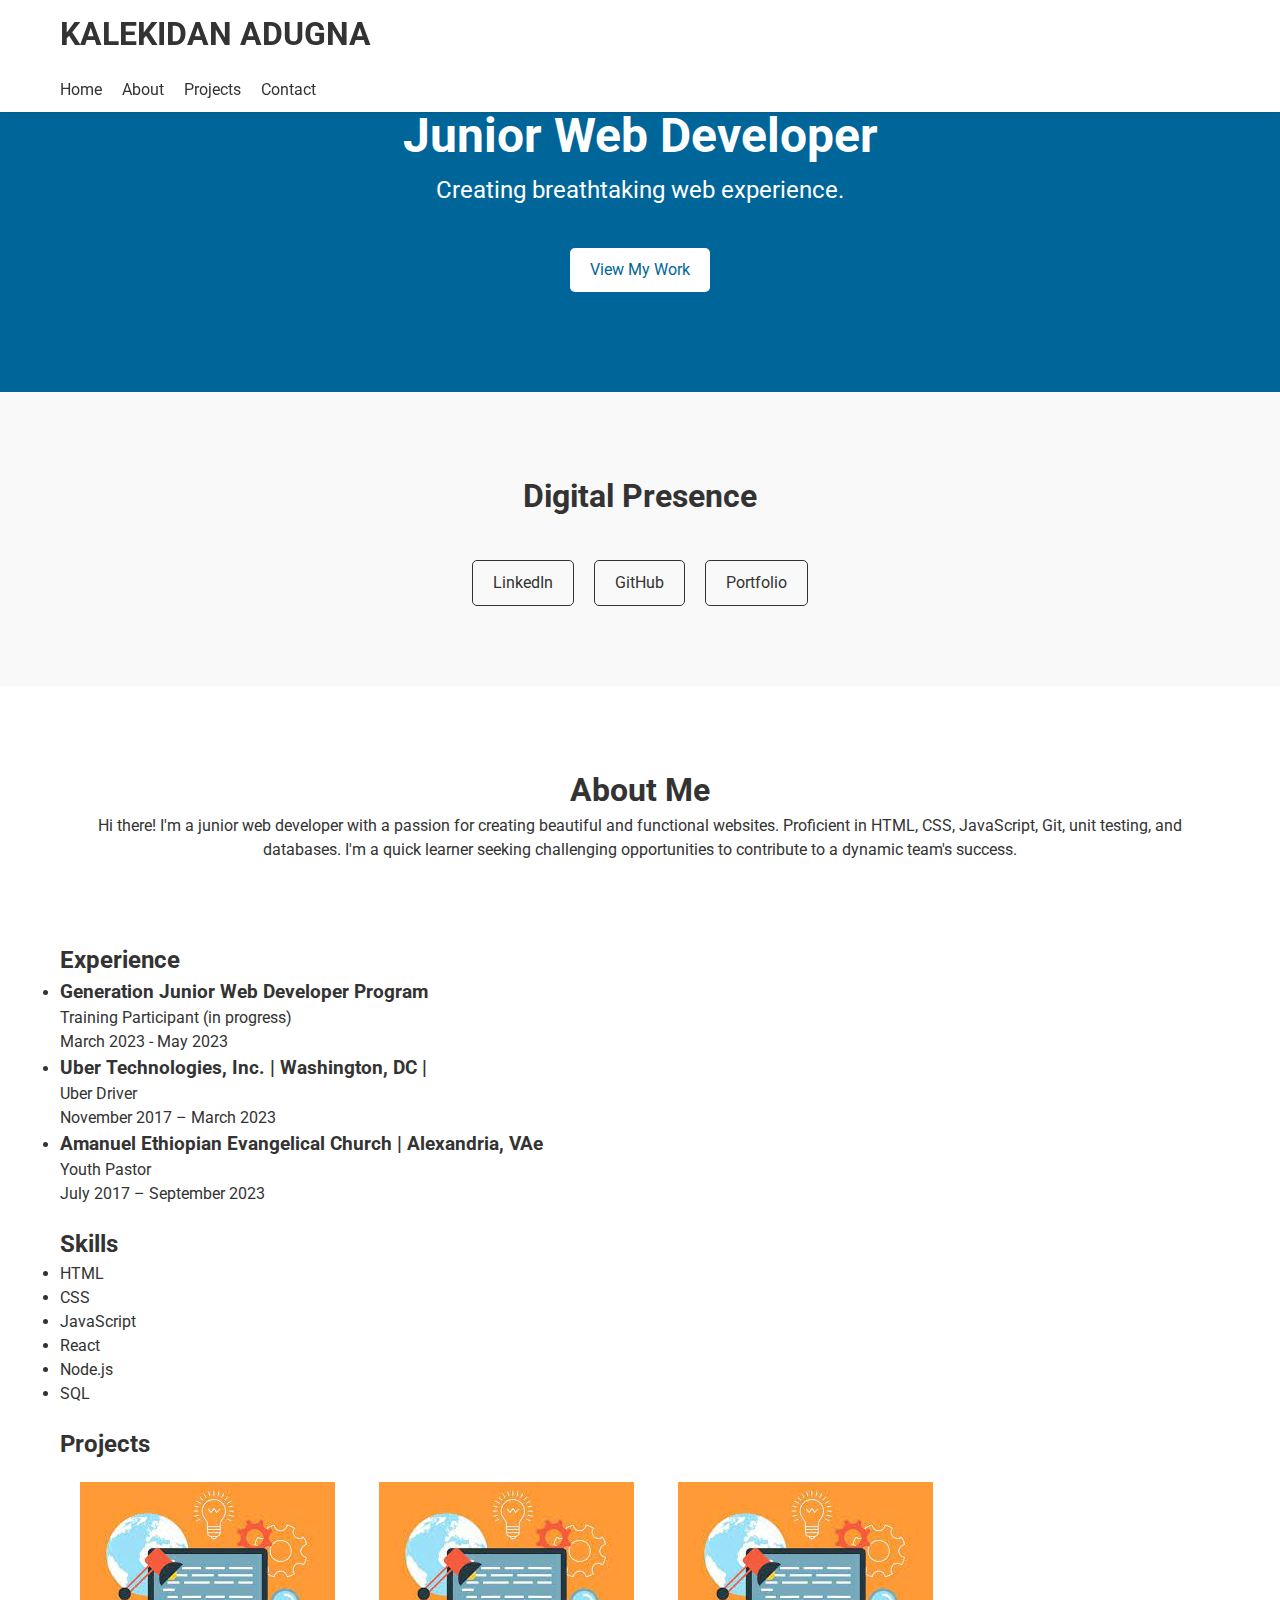
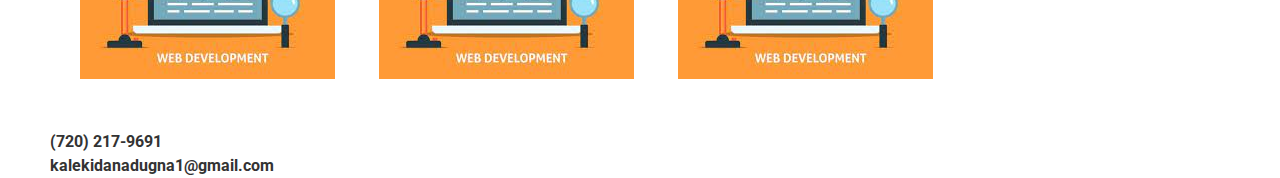
==== index.html @ b9cf9ee1 "complete portfolio website" ====
<!DOCTYPE html>
<html lang="en">

<head>
    <meta charset="UTF-8" />
    <meta name="viewport" content="width=device-width, initial-scale=1.0" />
    <title>Junior Web Developer Portfolio</title>
    <link href="https://fonts.googleapis.com/css2?family=Roboto:wght@400;700&display=swap" rel="stylesheet" />
    <link rel="stylesheet" href="./styles/style.css" />
</head>

<body>
    <header>
        <div class="container">
            <h1 class="logo">Kalekidan Adugna</h1>
            <nav>
                <ul>
                    <li><a href="#">Home</a></li>
                    <li><a href="#about-me">About</a></li>
                    <li><a href="#projects">Projects</a></li>
                    <li><a href="#contact">Contact</a></li>
                </ul>
            </nav>
        </div>
    </header>
    <main>
        <section id="hero">
            <div class="container">
                <h2>Junior Web Developer</h2>
                <p>Creating breathtaking web experience.</p>
                <a href="#" class="btn-primary">View My Work</a>
            </div>
        </section>
        <section id="digital-presence">
            <div class="container">
                <h2>Digital Presence</h2>
                <ul>
                    <li>
                        <a href="https://www.linkedin.com/in/kalekidanadugna/">LinkedIn</a>
                    </li>
                    <li>
                        <a href="https://github.com/Ka1ekidan">GitHub</a>
                    </li>
                    <li>
                        <a href="#">Portfolio</a>
                    </li>
                </ul>
            </div>
        </section>
        <section id="about-me">
            <div class="container">
                <h2>About Me</h2>
                <p>
                    Hi there! I'm a junior web developer with a passion for creating
                    beautiful and functional websites. Proficient in HTML, CSS, JavaScript, Git, unit testing, and
                    databases. I'm a quick learner seeking challenging opportunities to contribute to a dynamic team's
                    success.
                </p>
            </div>
        </section>
        <section id="experiences">
            <div class="container">
                <h2>Experience</h2>
                <ul>
                    <li>
                        <h3>Generation Junior Web Developer Program</h3>
                        <p class="job-title">Training Participant (in progress)</p>
                        <p class="job-date">March 2023 - May 2023</p>
                    </li>
                    <li>
                        <h3>Uber Technologies, Inc. | Washington, DC |</h3>
                        <p class="job-title">Uber Driver</p>
                        <p class="job-date">November 2017 – March 2023</p>
                    </li>
                    <li>
                        <h3>Amanuel Ethiopian Evangelical Church | Alexandria, VAe</h3>
                        <p class="job-title">Youth Pastor</p>
                        <p class="job-date">July 2017 – September 2023</p>
                    </li>
                </ul>
            </div>
        </section>
        <section id="skills">
            <div class="container">
                <h2>Skills</h2>
                <ul>
                    <li>HTML</li>
                    <li>CSS</li>
                    <li>JavaScript</li>
                </ul>
                <ul>
                    <li>React</li>
                    <li>Node.js</li>
                    <li>SQL</li>
                </ul>
            </div>
        </section>
        <section id="projects">
            <div class="container">
                <h2>Projects</h2>
                <a href="#"><img src="./styles/Images/placeholder.jpeg" alt=""></a>
                <a href="#"><img src="./styles/Images/placeholder.jpeg" alt=""></a>
                <a href="#"><img src="./styles/Images/placeholder.jpeg" alt=""></a>
            </div>
            <div class="project-container">
                <div class="project">
                    <img src="project-image.jpg" alt>
                </div>
            </div>
        </section>
        <section id="contact">
            <div>
                <h4><img class="profile phone" src="./styles/Images/phone.png" alt="Phone">(720) 217-9691</h4>
                <h4><img class="profile email" src="./styles/Images/email.png" alt="Email">kalekidanadugna1@gmail.com
                </h4>
            </div>
        </section>
---- styles/style.css ----
/* Reset CSS */
* {
    box-sizing: border-box;
    margin: 0;
    padding: 0;
  }
  
  body {
    font-family: "Roboto", sans-serif;
    font-size: 16px;
    line-height: 1.5;
    color: #333;
  }
  
  .container {
    max-width: 1200px;
    margin: 0 auto;
    padding: 0 20px;
  }
  
  /* Header */
  header {
    background-color: #fff;
    box-shadow: 0px 1px 3px rgba(0, 0, 0, 0.1);
    position: fixed;
    top: 0;
    left: 0;
    right: 0;
    z-index: 999;
  }
  
  header .logo {
    font-size: 32px;
    font-weight: 700;
    text-transform: uppercase;
    margin: 0;
    padding: 10px 0;
  }
  
  header nav {
    display: inline-block;
    vertical-align: middle;
  }
  
  header nav ul {
    list-style: none;
    margin: 0;
    padding: 0;
    display: flex;
  }
  
  header nav ul li {
    margin-right: 20px;
  }
  
  header nav ul li:last-child {
    margin-right: 0;
  }
  
  header nav ul li a {
    display: inline-block;
    color: #333;
    text-decoration: none;
    padding: 10px 0;
    transition: all 0.3s ease-in-out;
  }
  
  header nav ul li a:hover {
    color: #006699;
  }
  
  /* Hero */
  #hero {
    background-color: #006699;
    color: #fff;
    text-align: center;
    padding: 100px 0;
  }
  
  #hero h2 {
    font-size: 48px;
    margin: 0;
  }
  
  #hero p {
    font-size: 24px;
    margin-bottom: 40px;
  }
  
  .btn-primary {
    display: inline-block;
    background-color: #fff;
    color: #006699;
    padding: 10px 20px;
    border-radius: 5px;
    text-decoration: none;
    transition: all 0.3s ease-in-out;
  }
  
  .btn-primary:hover {
    background-color: #006699;
    color: #fff;
  }
  
  /* Digital Presence */
  #digital-presence {
    background-color: #f9f9f9;
    padding: 80px 0;
    text-align: center;
  }
  
  #digital-presence h2 {
    font-size: 32px;
    margin-bottom: 40px;
  }
  
  #digital-presence ul {
    list-style: none;
    margin: 0;
    padding: 0;
    display: flex;
    justify-content: center;
  }
  
  #digital-presence ul li {
    margin-right: 20px;
  }
  
  #digital-presence ul li:last-child {
    margin-right: 0;
  }
  
  #digital-presence ul li a {
    display: inline-block;
    color: #333;
    text-decoration: none;
    padding: 10px 20px;
    border: 1px solid #333;
    border-radius: 5px;
    transition: all 0.3s ease-in-out;
  }
  
  #digital-presence ul li a:hover {
    background-color: #333;
    color: #fff;
  }
  
  /* About Me */
  #about-me {
    padding: 80px 0;
    text-align: center;
  }
  
  #about-me h2 {
    font-size: 32px;
  }

  #skills {
    padding-top: 20px;
  }

  #projects {
    padding-top: 20px;
  }

  #projects .container img{
    display: inline-flex;
    justify-content: space-around;
    padding: 20px;
  }

#contact img {
    height: 10px;
    width: 10px;
    border-radius: 50%;
    padding-left: 50px;
}
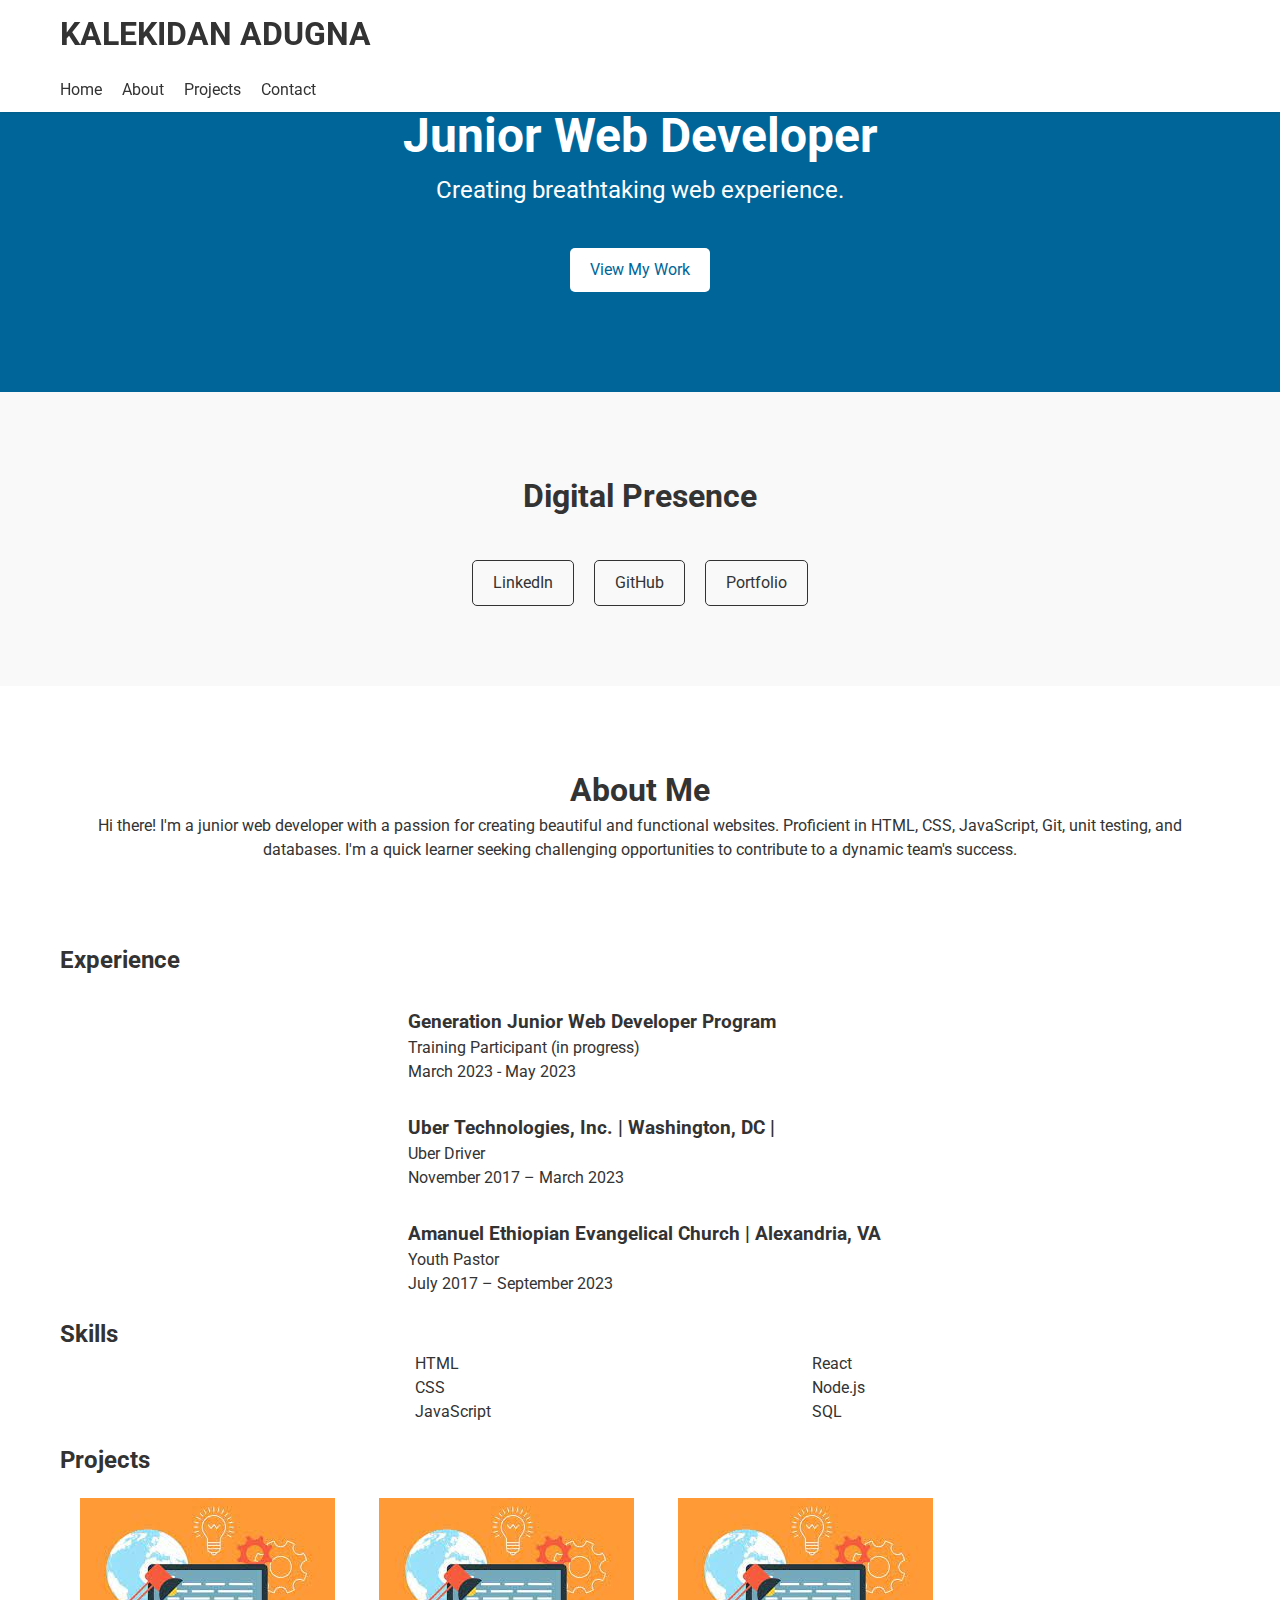
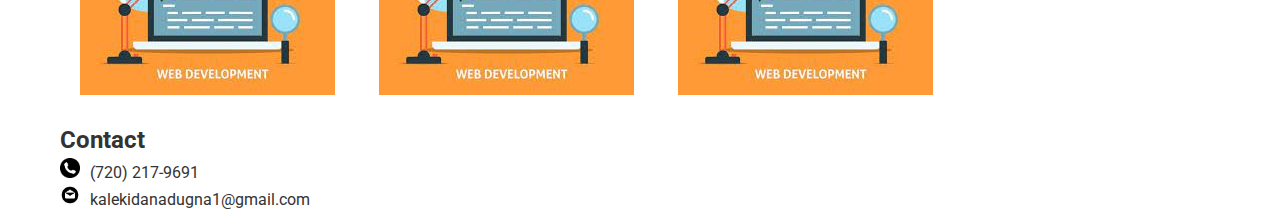
==== commit 1917f6c6: "edited Experience and Skills sections" ====
--- a/index.html
+++ b/index.html
@@ -73,7 +73,7 @@
                         <p class="job-date">November 2017 – March 2023</p>
                     </li>
                     <li>
-                        <h3>Amanuel Ethiopian Evangelical Church | Alexandria, VAe</h3>
+                        <h3>Amanuel Ethiopian Evangelical Church | Alexandria, VA</h3>
                         <p class="job-title">Youth Pastor</p>
                         <p class="job-date">July 2017 – September 2023</p>
                     </li>
@@ -83,16 +83,18 @@
         <section id="skills">
             <div class="container">
                 <h2>Skills</h2>
-                <ul>
-                    <li>HTML</li>
-                    <li>CSS</li>
-                    <li>JavaScript</li>
-                </ul>
-                <ul>
-                    <li>React</li>
-                    <li>Node.js</li>
-                    <li>SQL</li>
-                </ul>
+                <div class="container a">
+                    <ul>
+                        <li>HTML</li>
+                        <li>CSS</li>
+                        <li>JavaScript</li>
+                    </ul>
+                    <ul>
+                        <li>React</li>
+                        <li>Node.js</li>
+                        <li>SQL</li>
+                    </ul>
+                </div>
             </div>
         </section>
         <section id="projects">
@@ -102,16 +104,12 @@
                 <a href="#"><img src="./styles/Images/placeholder.jpeg" alt=""></a>
                 <a href="#"><img src="./styles/Images/placeholder.jpeg" alt=""></a>
             </div>
-            <div class="project-container">
-                <div class="project">
-                    <img src="project-image.jpg" alt>
-                </div>
-            </div>
         </section>
         <section id="contact">
-            <div>
-                <h4><img class="profile phone" src="./styles/Images/phone.png" alt="Phone">(720) 217-9691</h4>
-                <h4><img class="profile email" src="./styles/Images/email.png" alt="Email">kalekidanadugna1@gmail.com
-                </h4>
+            <div class="container">
+                <h2>Contact</h2>
+                <p><img class="profile phone" src="./styles/Images/phone.png" alt="Phone">(720) 217-9691</p>
+                <p><img class="profile email" src="./styles/Images/email.png" alt="Email">kalekidanadugna1@gmail.com
+                </p>
             </div>
         </section>--- a/styles/style.css
+++ b/styles/style.css
@@ -26,7 +26,7 @@
     top: 0;
     left: 0;
     right: 0;
-    z-index: 999;
+    z-index: 1000;
   }
   
   header .logo {
@@ -155,8 +155,31 @@
     font-size: 32px;
   }
 
+  #experiences ul{
+    display: block;
+    margin-left: 30%;
+  }
+  
+  #experiences li {
+    margin-top: 30px;
+    list-style: none;
+    font-family: Roboto, sans-serif;
+  }
+
   #skills {
     padding-top: 20px;
+  }
+
+  #skills .a{
+    display: inline-flex;
+    width: 70%;
+    height: 70px;
+    margin-left: 15%;
+    justify-content: space-around;
+  }
+  
+  #skills li {
+    list-style: none;
   }
 
   #projects {
@@ -169,9 +192,8 @@
     padding: 20px;
   }
 
-#contact img {
-    height: 10px;
-    width: 10px;
-    border-radius: 50%;
-    padding-left: 50px;
+#contact img  {
+    height: 20px;
+    width: 20px;
+    margin-right: 10px;
 }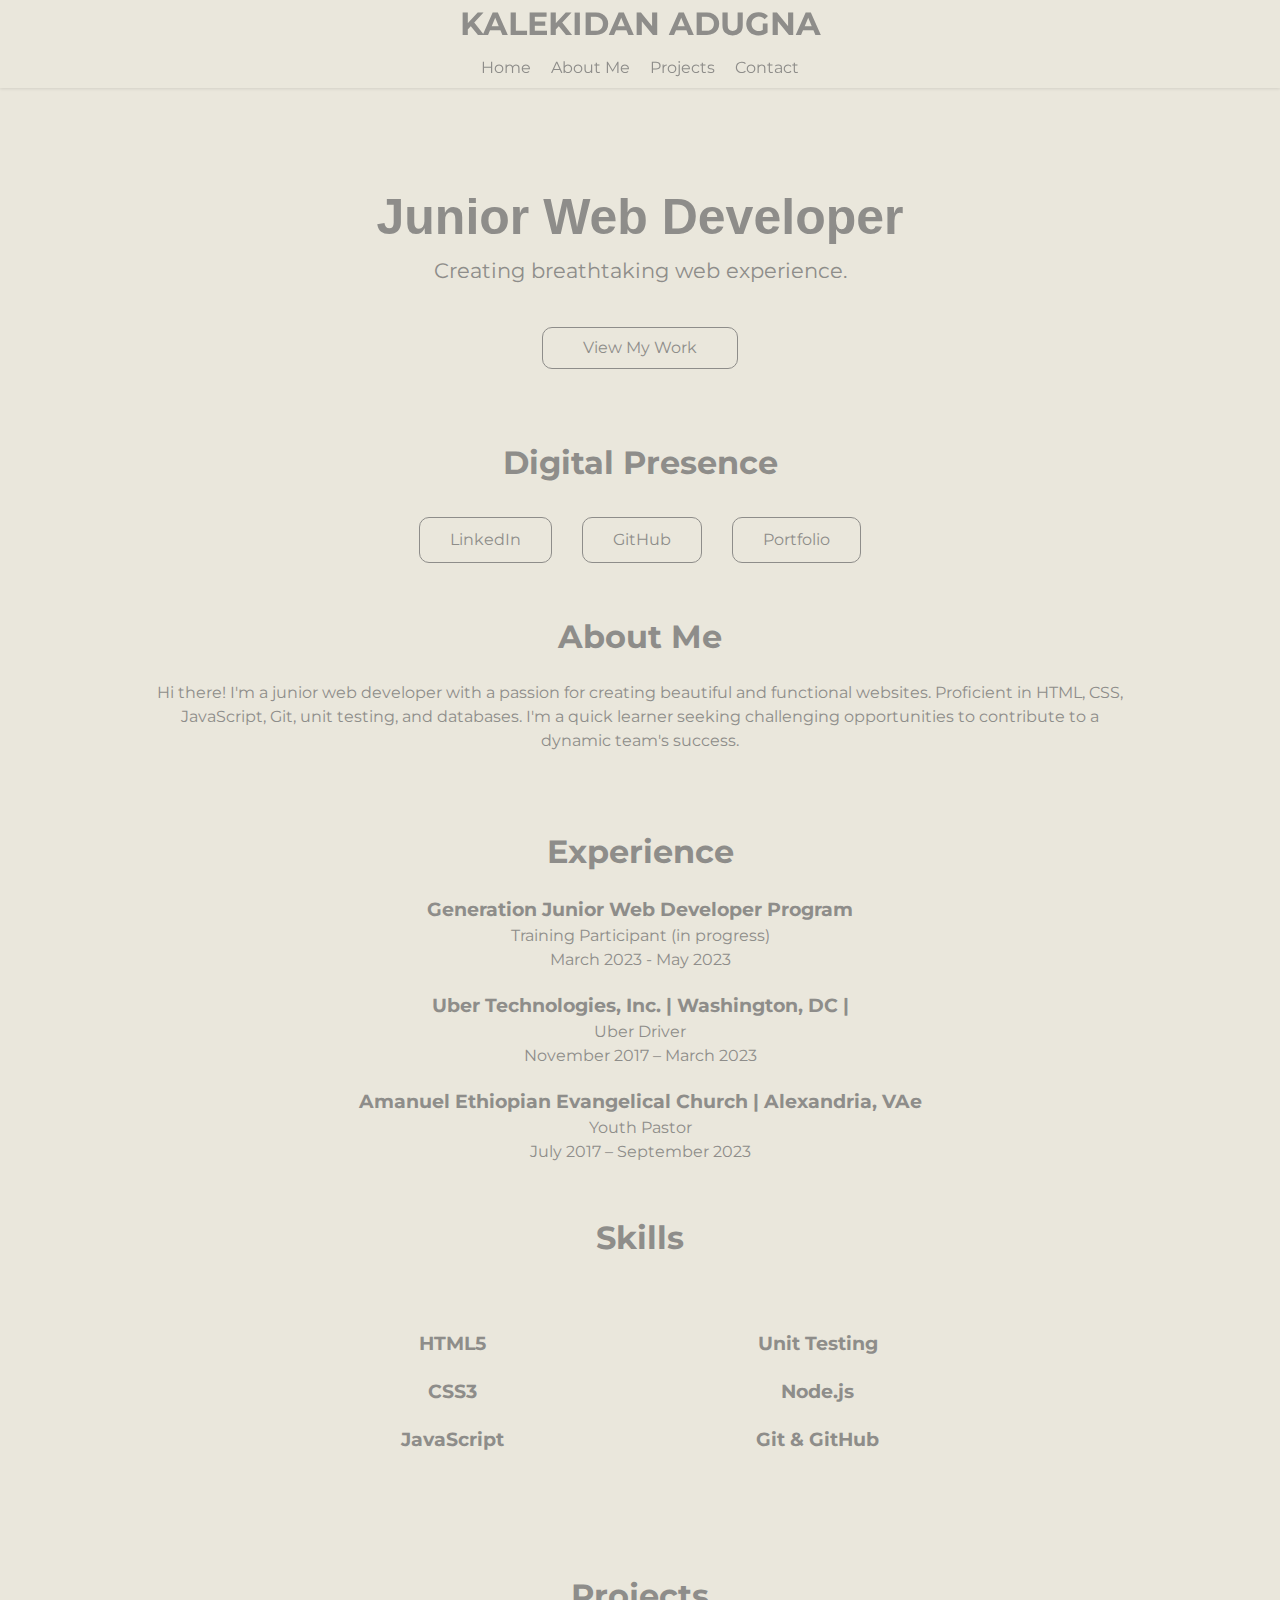
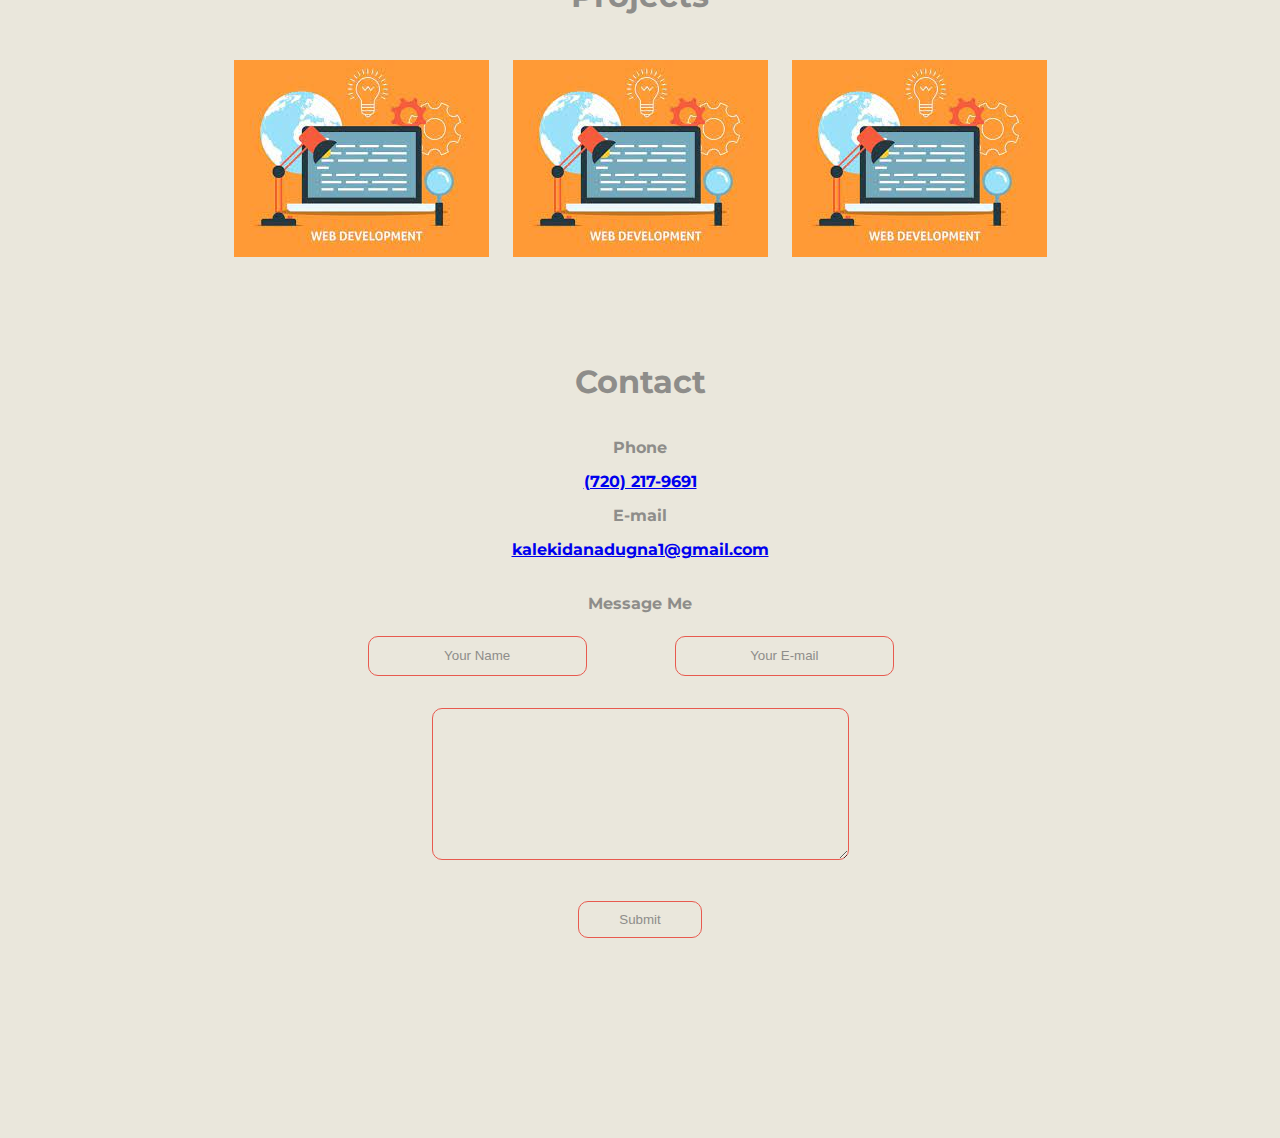
==== commit c473c296: "update website overall look and functionality" ====
--- a/index.html
+++ b/index.html
@@ -5,7 +5,14 @@
     <meta charset="UTF-8" />
     <meta name="viewport" content="width=device-width, initial-scale=1.0" />
     <title>Junior Web Developer Portfolio</title>
-    <link href="https://fonts.googleapis.com/css2?family=Roboto:wght@400;700&display=swap" rel="stylesheet" />
+    <link rel="preconnect" href="https://fonts.googleapis.com">
+    <link rel="preconnect" href="https://fonts.gstatic.com" crossorigin>
+    <link
+        href="https://fonts.googleapis.com/css2?family=Montserrat:wght@400;700&family=Open+Sans&family=Roboto:wght@100&display=swap"
+        rel="stylesheet">
+    <!-- <link
+        href="https://fonts.googleapis.com/css2?family=Montserrat&family=Open+Sans&family=Roboto:wght@100&display=swap"
+        rel="stylesheet"> -->
     <link rel="stylesheet" href="./styles/style.css" />
 </head>
 
@@ -16,7 +23,7 @@
             <nav>
                 <ul>
                     <li><a href="#">Home</a></li>
-                    <li><a href="#about-me">About</a></li>
+                    <li><a href="#about-me">About Me</a></li>
                     <li><a href="#projects">Projects</a></li>
                     <li><a href="#contact">Contact</a></li>
                 </ul>
@@ -73,7 +80,7 @@
                         <p class="job-date">November 2017 – March 2023</p>
                     </li>
                     <li>
-                        <h3>Amanuel Ethiopian Evangelical Church | Alexandria, VA</h3>
+                        <h3>Amanuel Ethiopian Evangelical Church | Alexandria, VAe</h3>
                         <p class="job-title">Youth Pastor</p>
                         <p class="job-date">July 2017 – September 2023</p>
                     </li>
@@ -83,17 +90,33 @@
         <section id="skills">
             <div class="container">
                 <h2>Skills</h2>
-                <div class="container a">
-                    <ul>
-                        <li>HTML</li>
-                        <li>CSS</li>
-                        <li>JavaScript</li>
-                    </ul>
-                    <ul>
-                        <li>React</li>
-                        <li>Node.js</li>
-                        <li>SQL</li>
-                    </ul>
+                <div class="skills">
+                    <div class="skills-one">
+                        <ul>
+                            <li>
+                                <h3>HTML<span>5</span></h3>
+                            </li>
+                            <li>
+                                <h3>CSS<span>3</span></h3>
+                            </li>
+                            <li>
+                                <h3>JavaScript</h3>
+                            </li>
+                        </ul>
+                    </div>
+                    <div class="skills-two">
+                        <ul>
+                            <li>
+                                <h3>Unit Testing</h3>
+                            </li>
+                            <li>
+                                <h3>Node.js</h3>
+                            </li>
+                            <li>
+                                <h3>Git & GitHub</h3>
+                            </li>
+                        </ul>
+                    </div>
                 </div>
             </div>
         </section>
@@ -104,12 +127,35 @@
                 <a href="#"><img src="./styles/Images/placeholder.jpeg" alt=""></a>
                 <a href="#"><img src="./styles/Images/placeholder.jpeg" alt=""></a>
             </div>
+            <div class="project-container">
+                <div class="project">
+                    <img src="project-image.jpg" alt>
+                </div>
+            </div>
         </section>
         <section id="contact">
-            <div class="container">
-                <h2>Contact</h2>
-                <p><img class="profile phone" src="./styles/Images/phone.png" alt="Phone">(720) 217-9691</p>
-                <p><img class="profile email" src="./styles/Images/email.png" alt="Email">kalekidanadugna1@gmail.com
-                </p>
+            <h2>Contact</h2>
+            <div class="info">
+                <h4>Phone</h4>
+                <a href="tel:7202179691">
+                    <h4>(720) 217-9691</h4>
+                </a>
+                <h4>E-mail</h4>
+                <a href="mailto:kalekidanadugna1@gmail.com">
+                    <h4>kalekidanadugna1@gmail.com
+                    </h4>
+                </a>
+            </div>
+            <div class="contact-form">
+                <h4>Message Me</h4>
+                <form action="mail.php" method="POST">
+                    <div class="name-email">
+                        <input type="text" size="25" name="name" id="name-in" placeholder="Your Name"><br><br>
+                        <input type="email" size="25" name="email" id="email-in" placeholder="Your E-mail"><br><br>
+                    </div><br>
+                    <textarea name="message" rows="10" cols=" 50" id="message-in" placeholder="Message">
+                    </textarea> <br><br>
+                    <input type="submit" value="Submit" class="btnSub">
+                </form>
             </div>
         </section>--- a/styles/style.css
+++ b/styles/style.css
@@ -1,199 +1,316 @@
 /* Reset CSS */
 * {
-    box-sizing: border-box;
-    margin: 0;
-    padding: 0;
-  }
-  
-  body {
-    font-family: "Roboto", sans-serif;
-    font-size: 16px;
-    line-height: 1.5;
-    color: #333;
-  }
-  
-  .container {
-    max-width: 1200px;
-    margin: 0 auto;
-    padding: 0 20px;
-  }
-  
-  /* Header */
-  header {
-    background-color: #fff;
-    box-shadow: 0px 1px 3px rgba(0, 0, 0, 0.1);
-    position: fixed;
-    top: 0;
-    left: 0;
-    right: 0;
-    z-index: 1000;
-  }
-  
-  header .logo {
-    font-size: 32px;
-    font-weight: 700;
-    text-transform: uppercase;
-    margin: 0;
-    padding: 10px 0;
-  }
-  
-  header nav {
-    display: inline-block;
-    vertical-align: middle;
-  }
-  
-  header nav ul {
-    list-style: none;
-    margin: 0;
-    padding: 0;
-    display: flex;
-  }
-  
-  header nav ul li {
-    margin-right: 20px;
-  }
-  
-  header nav ul li:last-child {
-    margin-right: 0;
-  }
-  
-  header nav ul li a {
-    display: inline-block;
-    color: #333;
-    text-decoration: none;
-    padding: 10px 0;
-    transition: all 0.3s ease-in-out;
-  }
-  
-  header nav ul li a:hover {
-    color: #006699;
-  }
-  
-  /* Hero */
-  #hero {
-    background-color: #006699;
-    color: #fff;
-    text-align: center;
-    padding: 100px 0;
-  }
-  
-  #hero h2 {
-    font-size: 48px;
-    margin: 0;
-  }
-  
-  #hero p {
-    font-size: 24px;
-    margin-bottom: 40px;
-  }
-  
-  .btn-primary {
-    display: inline-block;
-    background-color: #fff;
-    color: #006699;
-    padding: 10px 20px;
-    border-radius: 5px;
-    text-decoration: none;
-    transition: all 0.3s ease-in-out;
-  }
-  
-  .btn-primary:hover {
-    background-color: #006699;
-    color: #fff;
-  }
-  
-  /* Digital Presence */
-  #digital-presence {
-    background-color: #f9f9f9;
-    padding: 80px 0;
-    text-align: center;
-  }
-  
-  #digital-presence h2 {
-    font-size: 32px;
-    margin-bottom: 40px;
-  }
-  
-  #digital-presence ul {
-    list-style: none;
-    margin: 0;
-    padding: 0;
-    display: flex;
-    justify-content: center;
-  }
-  
-  #digital-presence ul li {
-    margin-right: 20px;
-  }
-  
-  #digital-presence ul li:last-child {
-    margin-right: 0;
-  }
-  
-  #digital-presence ul li a {
-    display: inline-block;
-    color: #333;
-    text-decoration: none;
-    padding: 10px 20px;
-    border: 1px solid #333;
-    border-radius: 5px;
-    transition: all 0.3s ease-in-out;
-  }
-  
-  #digital-presence ul li a:hover {
-    background-color: #333;
-    color: #fff;
-  }
-  
-  /* About Me */
-  #about-me {
-    padding: 80px 0;
-    text-align: center;
-  }
-  
-  #about-me h2 {
-    font-size: 32px;
-  }
-
-  #experiences ul{
-    display: block;
-    margin-left: 30%;
-  }
-  
-  #experiences li {
-    margin-top: 30px;
-    list-style: none;
-    font-family: Roboto, sans-serif;
-  }
-
-  #skills {
-    padding-top: 20px;
-  }
-
-  #skills .a{
-    display: inline-flex;
-    width: 70%;
-    height: 70px;
-    margin-left: 15%;
-    justify-content: space-around;
-  }
-  
-  #skills li {
-    list-style: none;
-  }
-
-  #projects {
-    padding-top: 20px;
-  }
-
-  #projects .container img{
-    display: inline-flex;
-    justify-content: space-around;
-    padding: 20px;
-  }
-
-#contact img  {
-    height: 20px;
-    width: 20px;
-    margin-right: 10px;
-}+  box-sizing: border-box;
+  margin: 0;
+  padding: 0;
+  scroll-padding-top: 90px;
+}
+
+
+/* Main Section */
+
+body {
+  font-family: Montserrat, "Roboto", sans-serif;
+  font-size: 16px;
+  line-height: 1.5;
+  color: #333;
+  text-align: center;
+  background-color:#EAE7DC;
+  color: #8E8D8A;
+}
+  
+      .container {
+        max-width: 1200px;
+        margin: 0 auto;
+        padding: 0 20px;
+      }
+ 
+      
+/* Header Section */
+
+header {
+  background-color: #EAE7DC;
+  box-shadow: 0px 1px 3px rgba(0, 0, 0, 0.1);
+  position: fixed;
+  top: 0;
+  left: 0;
+  right: 0;
+  z-index: 999;
+}
+  
+      header .logo {
+        font-size: 32px;
+        font-weight: 700;
+        text-transform: uppercase;
+        color: #8E8D8A;
+      }
+      
+      header nav {
+        display: inline-block;
+        vertical-align: middle;
+      }
+      
+      header nav ul {
+        list-style: none;
+        margin: 0;
+        padding: 0;
+        display: flex;
+      }
+      
+      header nav ul li {
+        margin-right: 20px;
+      }
+      
+      header nav ul li:last-child {
+        margin-right: 0;
+      }
+      
+      header nav ul li a {
+        display: inline-block;
+        color: #8E8D8A;
+        text-decoration: none;
+        padding: 8px 0;
+        transition: all 0.3s ease-in-out;
+      }
+      
+      header nav ul li a:hover {
+        color: #E85A4F;
+      }
+ 
+      
+/* Hero Section*/
+
+#hero {
+  background-color: #EAE7DC;
+  color: #fff;
+  padding-top: 180px;
+  color: #8E8D8A;
+}
+  
+      #hero h2 {
+        font-family: 'Roboto thin', sans-serif, Helvetica, sans-serif;
+        font-size: 50px;
+        margin: 0;
+      }
+      
+      #hero p {
+        font-size: 21px;
+      }
+
+      .btn-primary {
+        display: inline-block;
+        background-color: #EAE7DC;
+        color: #8E8D8A;
+        border: 1px solid #8E8D8A;
+        padding: 8px 40px;
+        border-radius: 10px;
+        text-decoration: none;
+        transition: all 0.3s ease-in-out;
+        margin-top: 40px;
+        margin-bottom: 60px;
+      }
+      
+      .btn-primary:hover {
+        background-color: #D8C3A5;
+        color: #fff;
+      }
+  
+
+/* Digital Presence Section */
+
+#digital-presence {
+  /* background-color: #f9f9f9; */
+  margin: 10px 0;
+  text-align: center;
+}
+  
+      #digital-presence h2 {
+        font-size: 32px;
+        padding-bottom: 10px;
+      }
+      
+      #digital-presence ul {
+        list-style: none;
+        margin: 0;
+        padding: 0;
+        display: flex;
+        justify-content: center;
+      }
+      
+      #digital-presence ul li {
+        padding-bottom: 30px;
+        margin-right: 30px;
+      }
+      
+      #digital-presence ul li:last-child {
+        margin-right: 0;
+      }
+      
+      #digital-presence ul li a {
+        display: inline-block;
+        color: #8E8D8A;
+        text-decoration: none;
+        padding: 10px 30px;
+        border: 1px solid #8E8D8A;
+        border-radius: 10px;
+        transition: all 0.3s ease-in-out;
+        margin-top: 20px;
+      }
+      
+      #digital-presence ul li a:hover {
+        background-color: #D8C3A5;
+        color: #fff;
+      }
+  
+
+/* About Me Section */
+
+#about-me {
+  background-color: #EAE7DC;
+  padding-top: 10px;
+  padding-bottom: 30px;
+  text-align: center;
+  color: #8E8D8A;
+}
+  
+      #about-me h2 {
+        font-size: 32px;
+      }
+
+      #about-me p {
+        padding: 20px 8%;
+      }
+
+/* Experiences section */
+#experiences {
+  padding-top: 25px;
+}
+      #experiences h2 {
+        font-size: 32px;
+      }
+
+      #experiences ul {
+        list-style: none;
+      }
+      
+      #experiences ul li{
+        padding-top: 20px;
+      }
+
+      #experiences ul li h3 {
+        text-decoration: bold;
+      }
+
+ /* Skills section */     
+
+#skills {
+  padding-top: 20px;
+  padding-top: 50px;
+}
+
+      .skills {
+        display: flex;
+        justify-content: center;
+      }
+
+      #skills h2 {
+        font-size: 32px;
+      }
+
+      .skills ul {
+        list-style: none;
+      }
+
+      .skills li {
+        padding: 10px;
+      }
+
+      .skills .skills-one {
+        padding: 5% 10%;
+      }
+
+      .skills .skills-two {
+        padding: 5% 10%;
+      }
+
+/* Projects section */
+#projects {
+  background-color: #EAE7DC;
+  padding-top: 50px;
+}
+
+      #projects h2 {
+        font-size: 32px;
+      }
+
+      #projects .container img{
+        display: inline-flex;
+        justify-content: space-around;
+        padding: 20px 10px;
+        margin-top: 20px;
+      }
+
+/* Contact section */
+#contact {
+  padding-top: 50px;
+  padding-bottom: 200px;
+}
+
+      #contact h2 {
+        font-size: 32px;
+      }
+
+      #contact .info {
+        padding-top: 20px;
+      }
+
+      #contact h4 {
+        margin-top: 10px;
+      }
+
+      #contact .name-email {
+        display: flex;
+        justify-content: space-around;
+      }
+      
+      #contact .contact-form h4 {
+        margin-top: 30px;
+        margin-bottom: 20px;
+      }
+
+      input, textarea {
+        border: 1px solid #E85A4F;
+        background-color: #EAE7DC; 
+        border-radius: 10px;
+      }
+
+      #name-in {
+        height: 2.5rem;
+        margin-left: 27%;
+      }
+
+      #email-in {
+        height: 2.5rem;
+        margin-right: 25%;
+      }
+
+      #contact .btnSub {
+        background-color: #EAE7DC;
+        color: #8E8D8A;
+        text-decoration: none;
+        padding: 10px 40px;
+        border: 1px solid #E85A4F;
+        border-radius: 10px;
+        transition: all 0.3s ease-in-out;
+        margin-top: 10px;
+      }
+
+      #contact .btnSub:hover {
+        background-color: #D8C3A5;
+        color: #fff;
+      }
+
+      #contact ::placeholder {
+        text-align: center; 
+        color: #8E8D8A;
+     }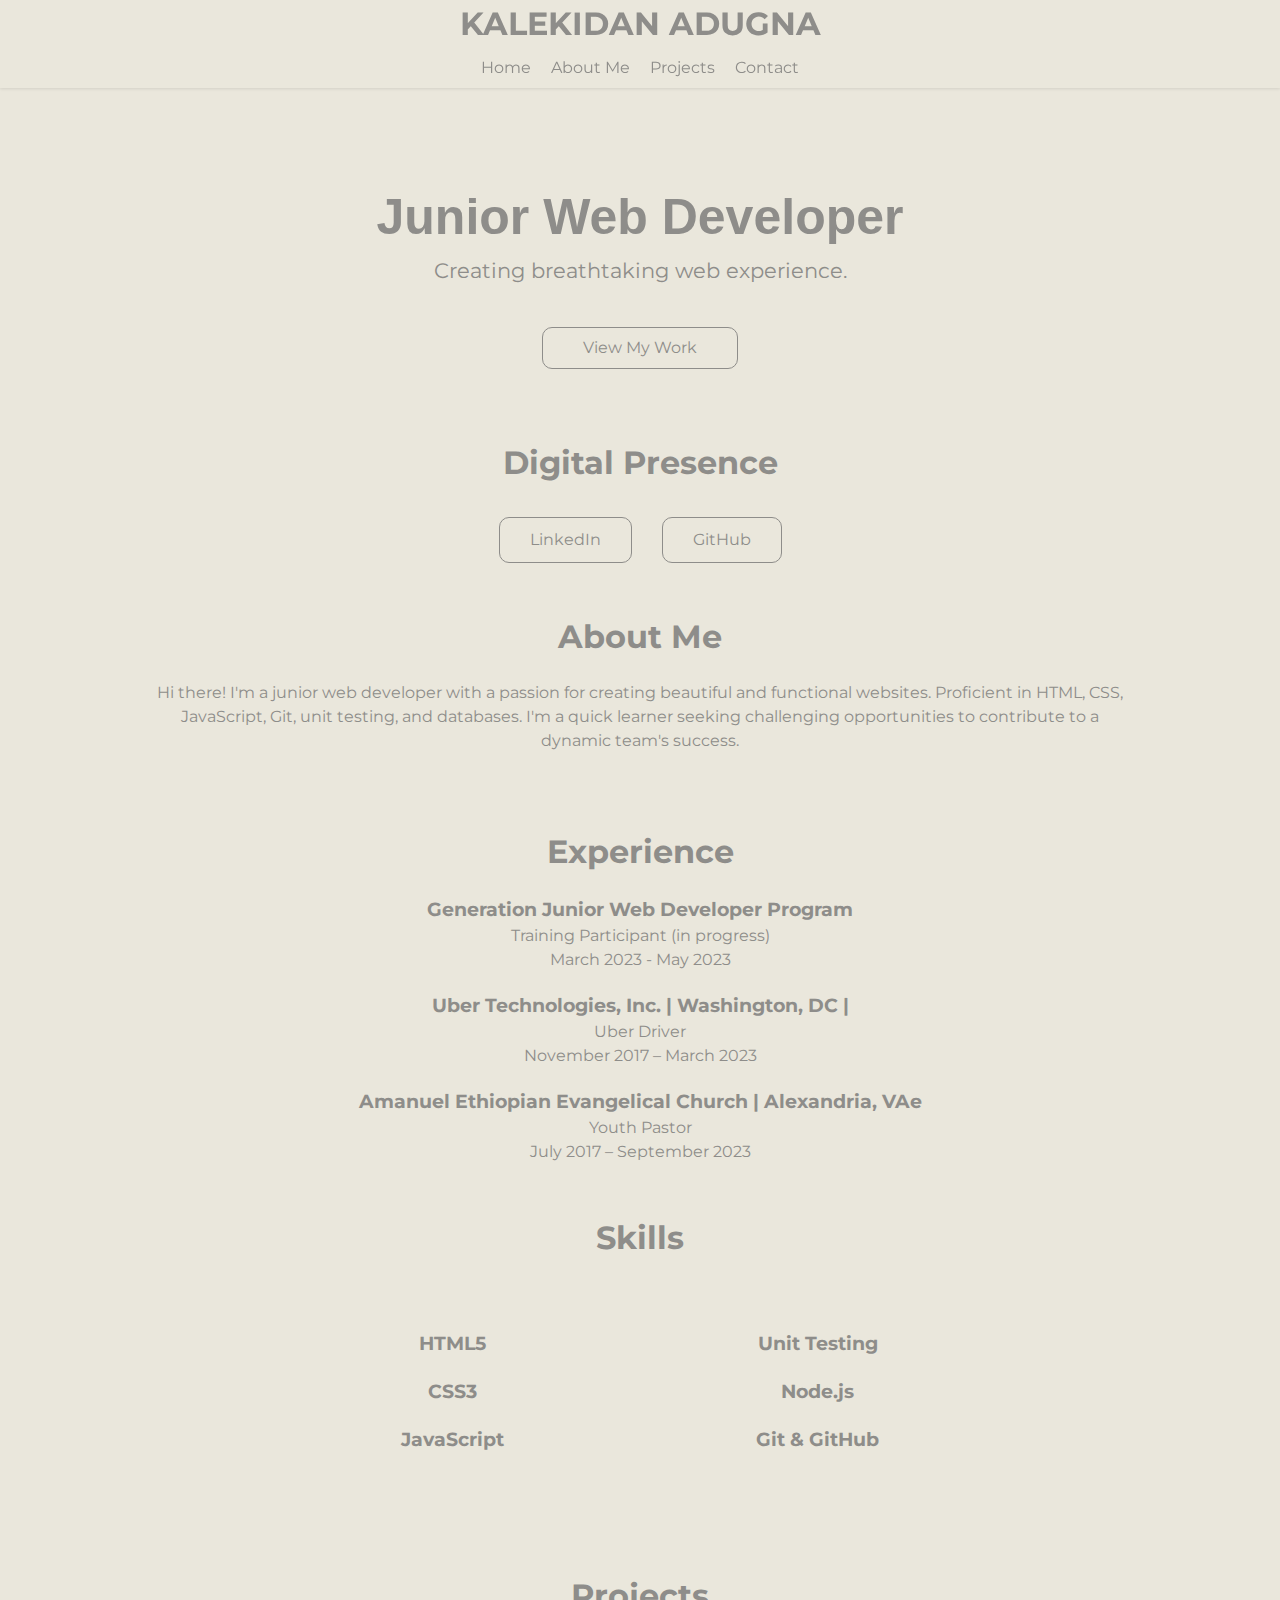
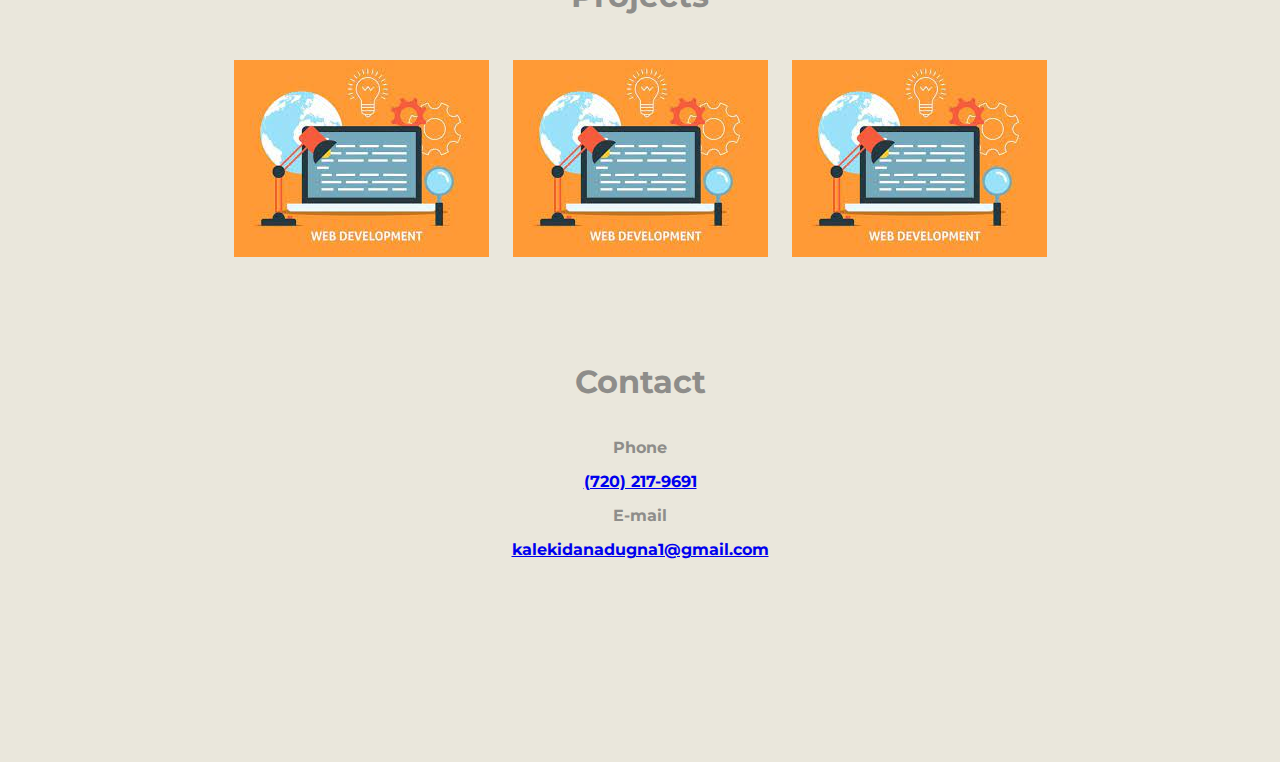
==== commit f3e086e2: "final touch file managment" ====
--- a/index.html
+++ b/index.html
@@ -47,9 +47,6 @@
                     </li>
                     <li>
                         <a href="https://github.com/Ka1ekidan">GitHub</a>
-                    </li>
-                    <li>
-                        <a href="#">Portfolio</a>
                     </li>
                 </ul>
             </div>
@@ -146,7 +143,7 @@
                     </h4>
                 </a>
             </div>
-            <div class="contact-form">
+            <!-- <div class="contact-form">
                 <h4>Message Me</h4>
                 <form action="mail.php" method="POST">
                     <div class="name-email">
@@ -158,4 +155,7 @@
                     <input type="submit" value="Submit" class="btnSub">
                 </form>
             </div>
-        </section>+        </section> -->
+
+    </main>
+</body>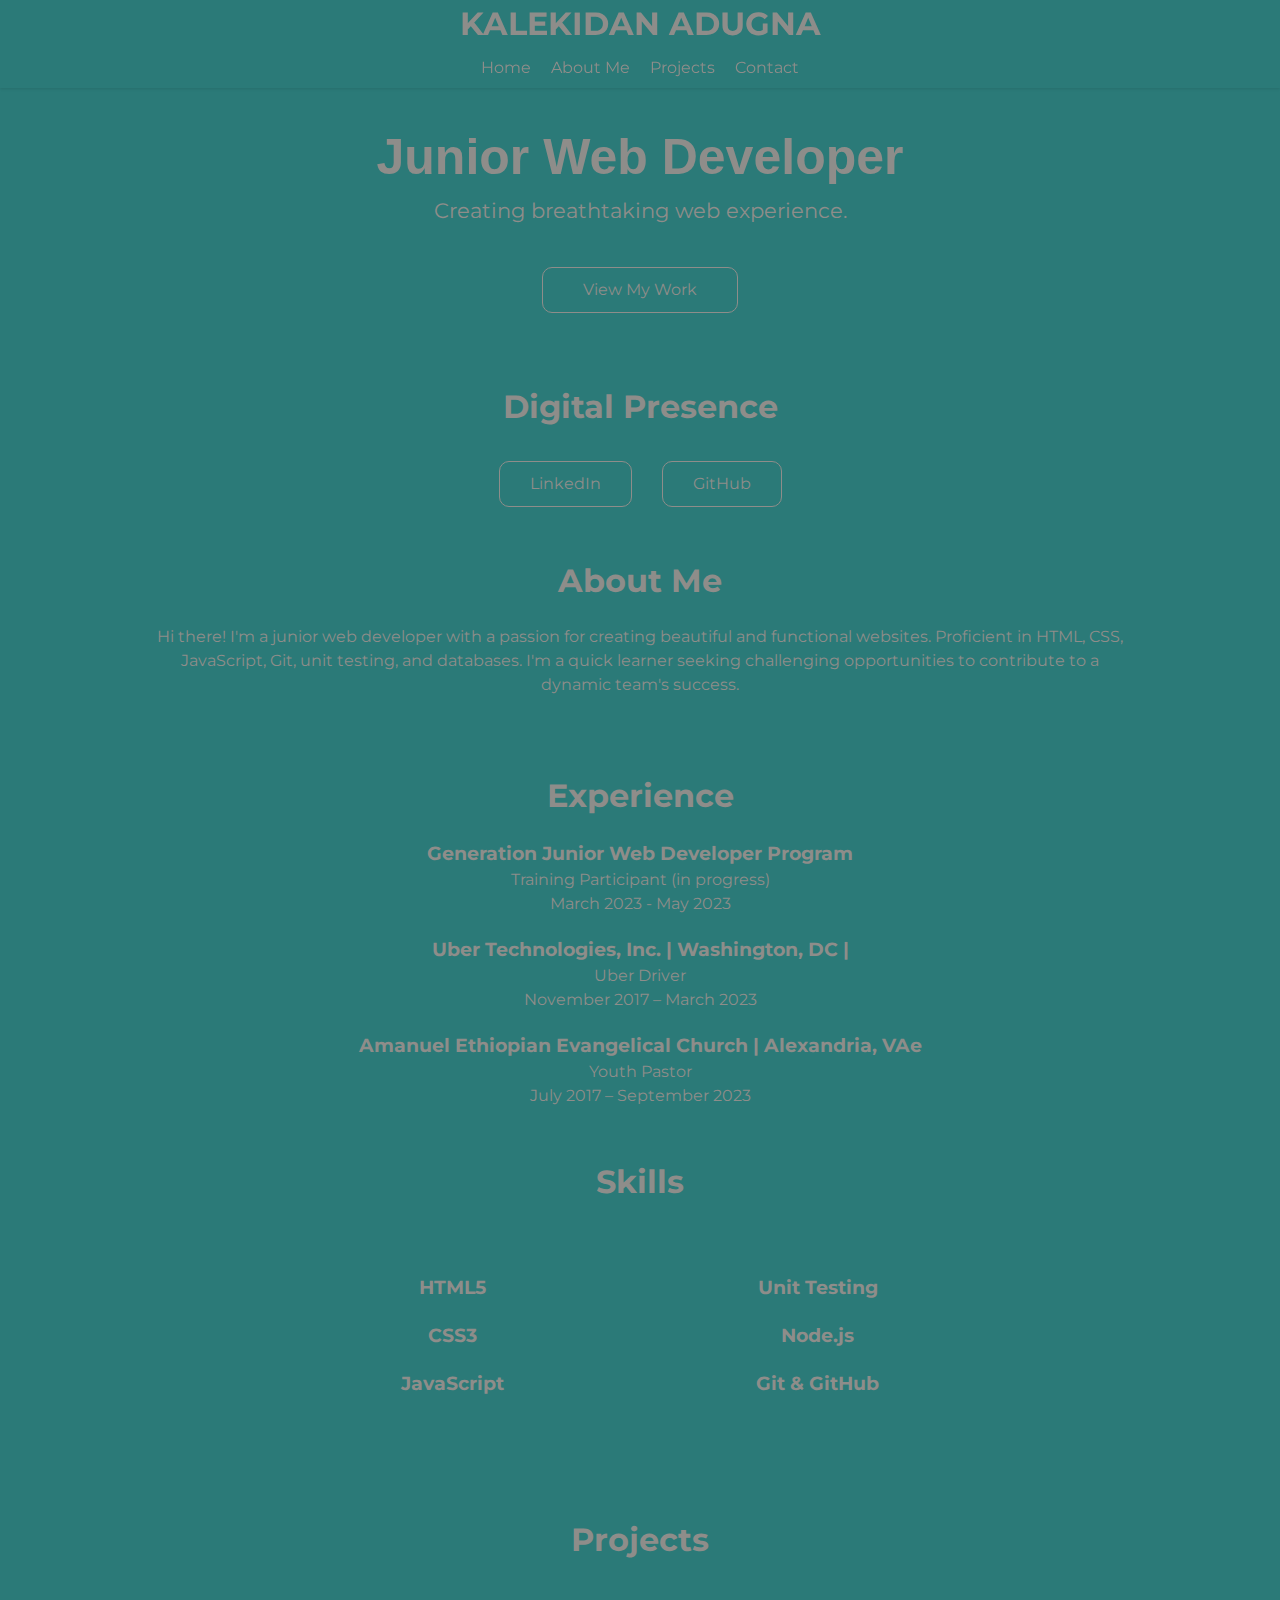
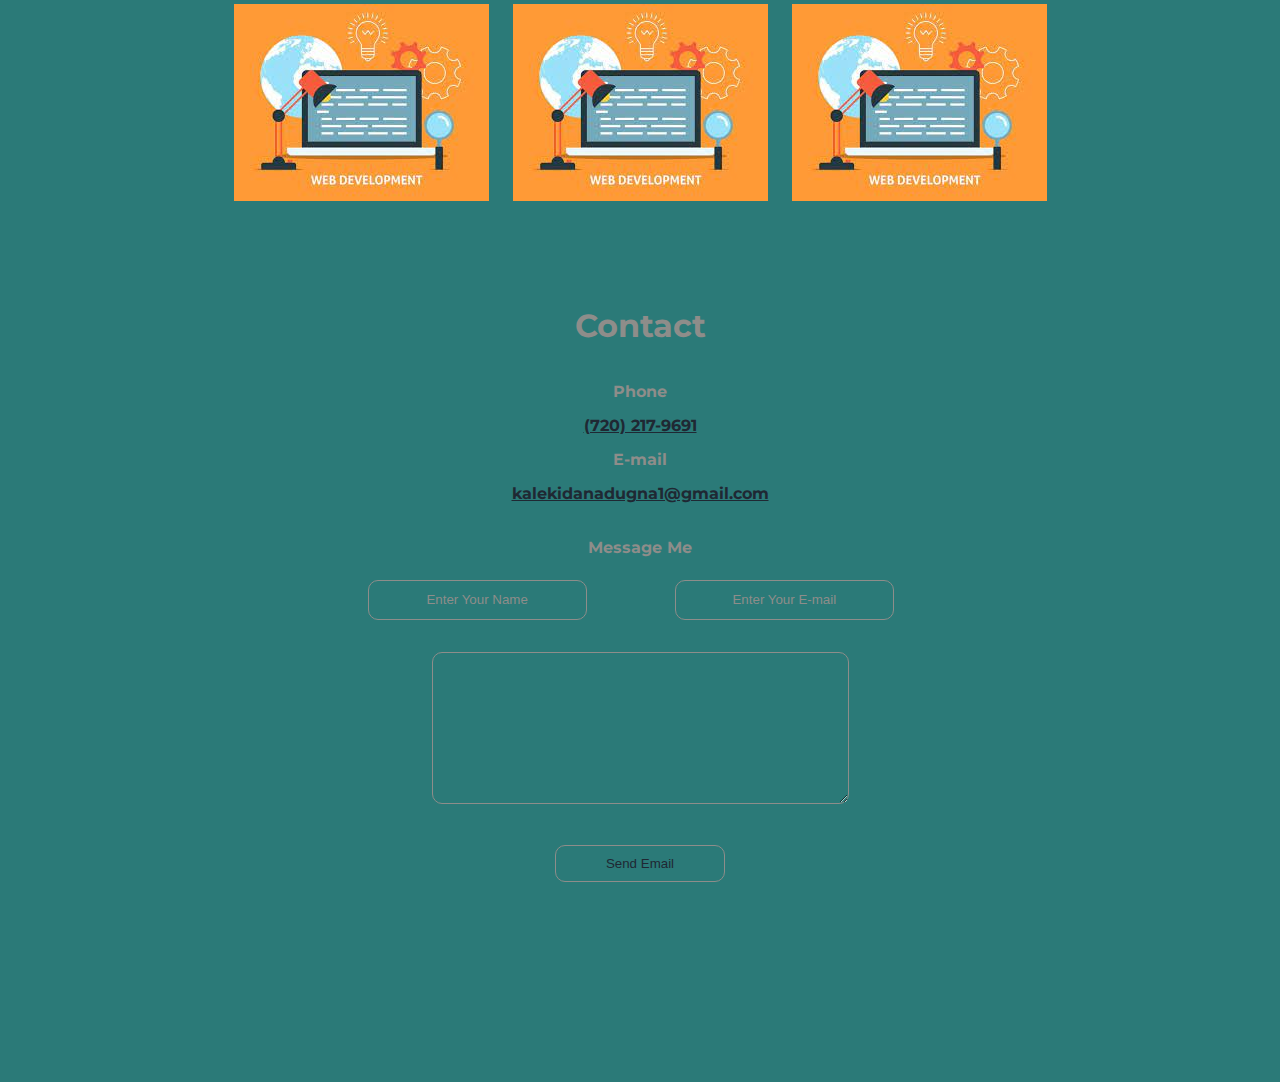
==== commit e3672efd: "add #2B7A78 background to page" ====
--- a/index.html
+++ b/index.html
@@ -143,19 +143,20 @@
                     </h4>
                 </a>
             </div>
-            <!-- <div class="contact-form">
+            <div class="contact-form">
                 <h4>Message Me</h4>
                 <form action="mail.php" method="POST">
                     <div class="name-email">
-                        <input type="text" size="25" name="name" id="name-in" placeholder="Your Name"><br><br>
-                        <input type="email" size="25" name="email" id="email-in" placeholder="Your E-mail"><br><br>
+                        <input type="text" size="25" name="name" id="name-in" placeholder="Enter Your Name"><br><br>
+                        <input type="email" size="25" name="email" id="email-in"
+                            placeholder="Enter Your E-mail"><br><br>
                     </div><br>
-                    <textarea name="message" rows="10" cols=" 50" id="message-in" placeholder="Message">
+                    <textarea name="message" rows="10" cols=" 50" id="message-in" placeholder="Enter Your Message">
                     </textarea> <br><br>
-                    <input type="submit" value="Submit" class="btnSub">
+                    <input type="submit" value="Send Email" class="btnSub">
                 </form>
             </div>
-        </section> -->
+        </section>
 
     </main>
 </body>--- a/styles/style.css
+++ b/styles/style.css
@@ -15,7 +15,7 @@
   line-height: 1.5;
   color: #333;
   text-align: center;
-  background-color:#EAE7DC;
+  background-color: #2B7A78;
   color: #8E8D8A;
 }
   
@@ -29,7 +29,7 @@
 /* Header Section */
 
 header {
-  background-color: #EAE7DC;
+  background-color: #2B7A78;
   box-shadow: 0px 1px 3px rgba(0, 0, 0, 0.1);
   position: fixed;
   top: 0;
@@ -81,9 +81,8 @@
 /* Hero Section*/
 
 #hero {
-  background-color: #EAE7DC;
   color: #fff;
-  padding-top: 180px;
+  padding-top: 120px;
   color: #8E8D8A;
 }
   
@@ -99,10 +98,10 @@
 
       .btn-primary {
         display: inline-block;
-        background-color: #EAE7DC;
+        background-color: #2B7A78;
         color: #8E8D8A;
         border: 1px solid #8E8D8A;
-        padding: 8px 40px;
+        padding: 10px 40px;
         border-radius: 10px;
         text-decoration: none;
         transition: all 0.3s ease-in-out;
@@ -111,8 +110,8 @@
       }
       
       .btn-primary:hover {
-        background-color: #D8C3A5;
-        color: #fff;
+        background-color: gold;
+        color: #1F2833;
       }
   
 
@@ -166,7 +165,6 @@
 /* About Me Section */
 
 #about-me {
-  background-color: #EAE7DC;
   padding-top: 10px;
   padding-bottom: 30px;
   text-align: center;
@@ -235,7 +233,6 @@
 
 /* Projects section */
 #projects {
-  background-color: #EAE7DC;
   padding-top: 50px;
 }
 
@@ -268,6 +265,10 @@
         margin-top: 10px;
       }
 
+      #contact a {
+        color: #1F2833;
+      }
+
       #contact .name-email {
         display: flex;
         justify-content: space-around;
@@ -279,8 +280,8 @@
       }
 
       input, textarea {
-        border: 1px solid #E85A4F;
-        background-color: #EAE7DC; 
+        border: 1px solid #8E8D8A;
+        background-color: #2B7A78; 
         border-radius: 10px;
       }
 
@@ -295,19 +296,19 @@
       }
 
       #contact .btnSub {
-        background-color: #EAE7DC;
-        color: #8E8D8A;
+        background-color: #2B7A78;
+        color: #1F2833;
         text-decoration: none;
-        padding: 10px 40px;
-        border: 1px solid #E85A4F;
+        padding: 10px 50px;
+        border: 1px solid #8E8D8A;
         border-radius: 10px;
         transition: all 0.3s ease-in-out;
         margin-top: 10px;
       }
 
       #contact .btnSub:hover {
-        background-color: #D8C3A5;
-        color: #fff;
+        background-color: gold;
+        color: #1F2833;
       }
 
       #contact ::placeholder {
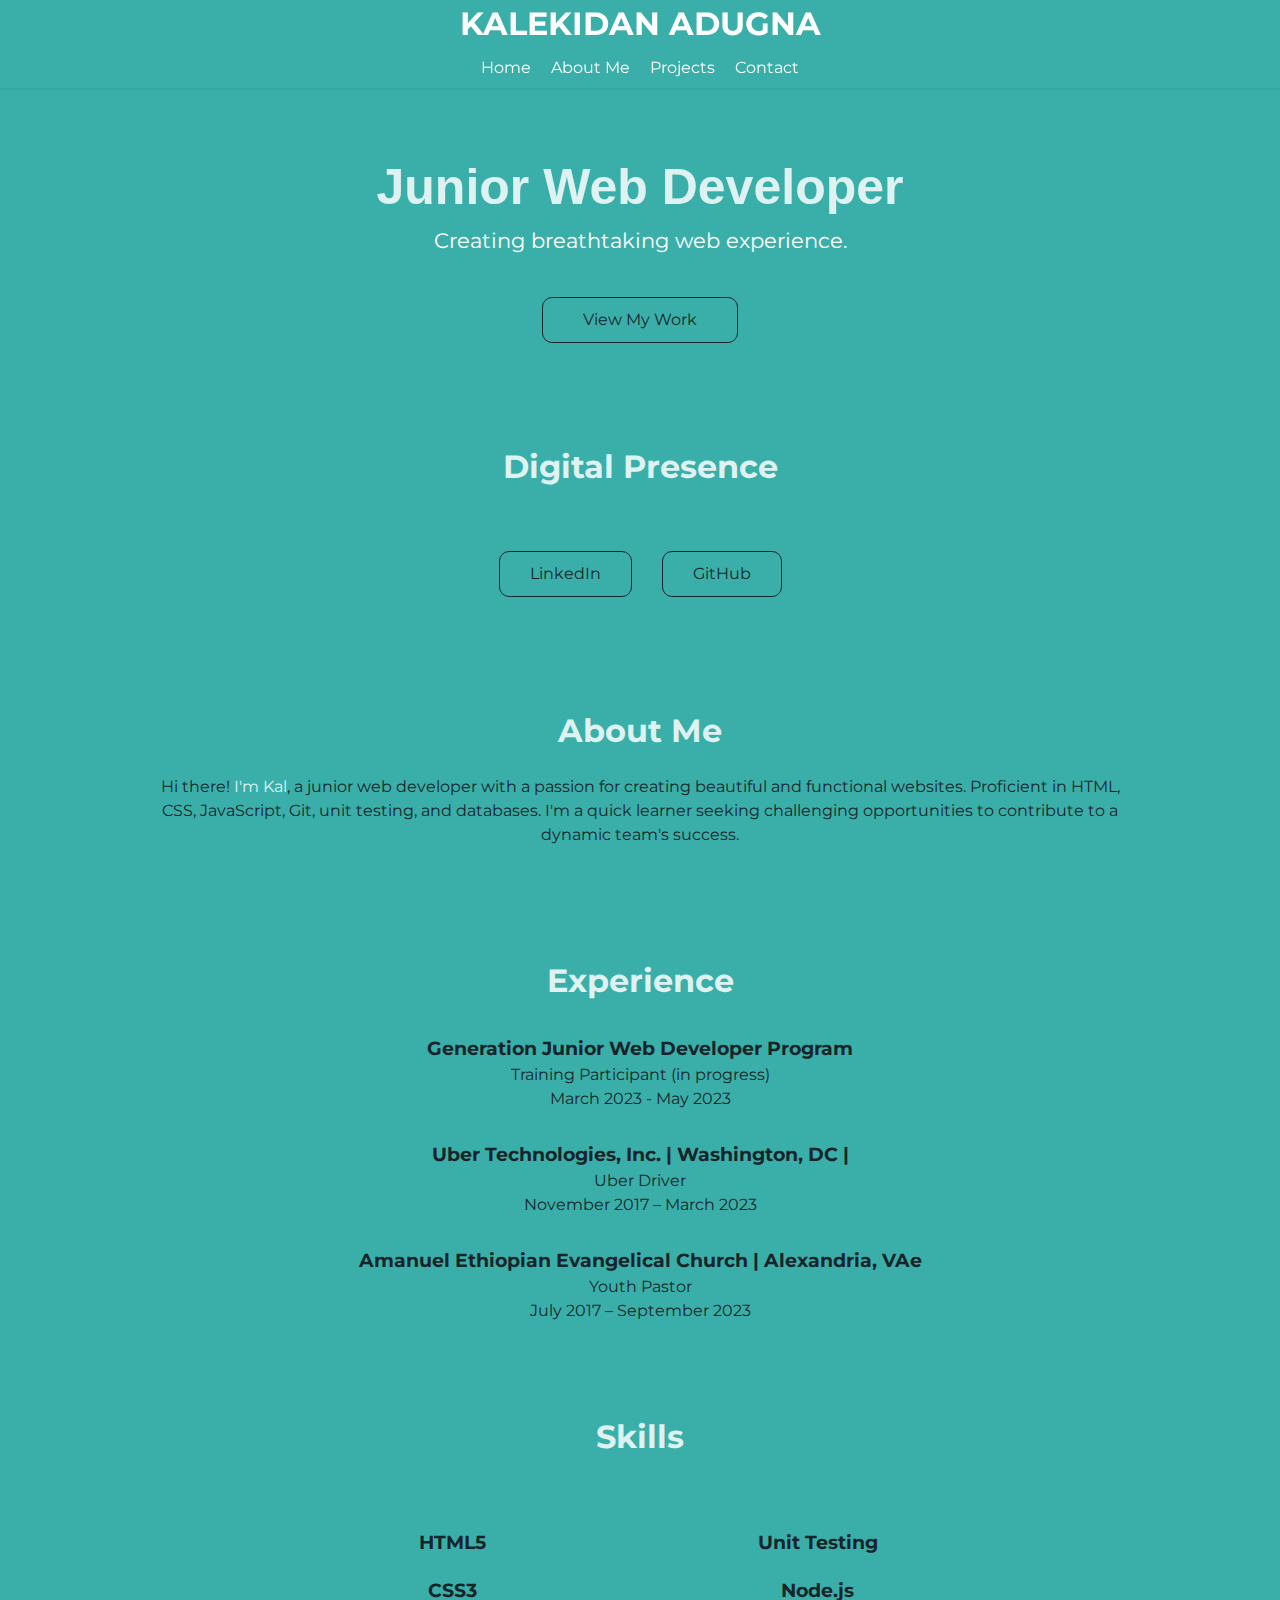
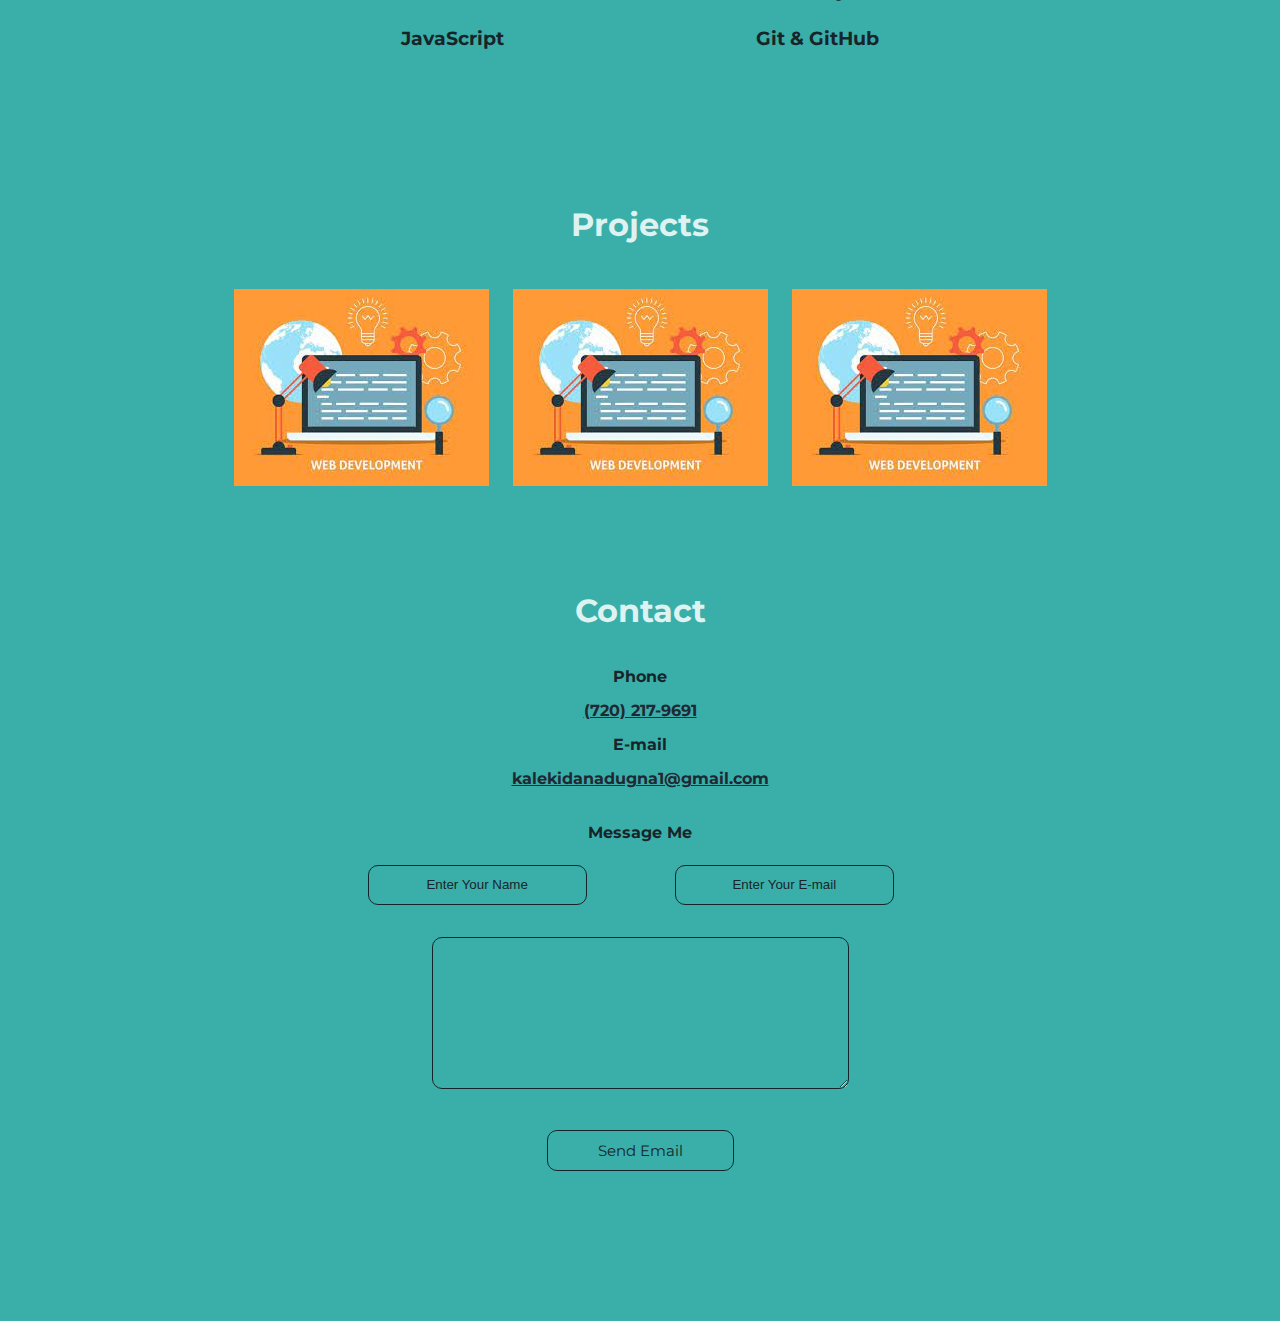
==== commit 647dac89: "update look of the whole site" ====
--- a/index.html
+++ b/index.html
@@ -55,7 +55,7 @@
             <div class="container">
                 <h2>About Me</h2>
                 <p>
-                    Hi there! I'm a junior web developer with a passion for creating
+                    Hi there! <span class="name">I'm Kal</span>, a junior web developer with a passion for creating
                     beautiful and functional websites. Proficient in HTML, CSS, JavaScript, Git, unit testing, and
                     databases. I'm a quick learner seeking challenging opportunities to contribute to a dynamic team's
                     success.
--- a/styles/style.css
+++ b/styles/style.css
@@ -13,10 +13,9 @@
   font-family: Montserrat, "Roboto", sans-serif;
   font-size: 16px;
   line-height: 1.5;
-  color: #333;
   text-align: center;
-  background-color: #2B7A78;
-  color: #8E8D8A;
+  background-color: #3AAFA9;
+  color: #17252A;
 }
   
       .container {
@@ -24,12 +23,15 @@
         margin: 0 auto;
         padding: 0 20px;
       }
- 
+      
+      h2 {
+        color: #DEF2F1;
+      }
       
 /* Header Section */
 
 header {
-  background-color: #2B7A78;
+  background-color: #3AAFA9;
   box-shadow: 0px 1px 3px rgba(0, 0, 0, 0.1);
   position: fixed;
   top: 0;
@@ -42,7 +44,7 @@
         font-size: 32px;
         font-weight: 700;
         text-transform: uppercase;
-        color: #8E8D8A;
+        color: #FEFFFF;
       }
       
       header nav {
@@ -67,23 +69,22 @@
       
       header nav ul li a {
         display: inline-block;
-        color: #8E8D8A;
+        color: #FEFFFF;
         text-decoration: none;
         padding: 8px 0;
         transition: all 0.3s ease-in-out;
       }
       
       header nav ul li a:hover {
-        color: #E85A4F;
+        color: #FCCD04;
       }
  
       
 /* Hero Section*/
 
 #hero {
-  color: #fff;
-  padding-top: 120px;
-  color: #8E8D8A;
+  padding-top: 150px;
+  color: #FEFFFF;
 }
   
       #hero h2 {
@@ -98,9 +99,9 @@
 
       .btn-primary {
         display: inline-block;
-        background-color: #2B7A78;
-        color: #8E8D8A;
-        border: 1px solid #8E8D8A;
+        background-color: #3AAFA9;
+        color: #17252A;
+        border: 1px solid #17252A;
         padding: 10px 40px;
         border-radius: 10px;
         text-decoration: none;
@@ -110,16 +111,15 @@
       }
       
       .btn-primary:hover {
-        background-color: gold;
-        color: #1F2833;
+        background-color: #FCCD04;
+        color: #A64AC9;
       }
   
 
 /* Digital Presence Section */
 
 #digital-presence {
-  /* background-color: #f9f9f9; */
-  margin: 10px 0;
+  margin: 40px 0;
   text-align: center;
 }
   
@@ -147,28 +147,28 @@
       
       #digital-presence ul li a {
         display: inline-block;
-        color: #8E8D8A;
+        color: #17252A;
         text-decoration: none;
         padding: 10px 30px;
-        border: 1px solid #8E8D8A;
+        border: 1px solid #17252A;
         border-radius: 10px;
         transition: all 0.3s ease-in-out;
-        margin-top: 20px;
+        margin-top: 50px;
       }
       
       #digital-presence ul li a:hover {
-        background-color: #D8C3A5;
-        color: #fff;
+        background-color: #FCCD04;
+        color: #A64AC9;
       }
   
 
 /* About Me Section */
 
 #about-me {
-  padding-top: 10px;
-  padding-bottom: 30px;
+  padding-top: 40px;
+  padding-bottom: 60px;
   text-align: center;
-  color: #8E8D8A;
+  color: #17252A;
 }
   
       #about-me h2 {
@@ -178,10 +178,14 @@
       #about-me p {
         padding: 20px 8%;
       }
+      #about-me .name {
+        color: #DEF2F1;
+      }
 
 /* Experiences section */
 #experiences {
-  padding-top: 25px;
+  padding-top: 30px;
+  margin-bottom: 40px;;
 }
       #experiences h2 {
         font-size: 32px;
@@ -192,7 +196,7 @@
       }
       
       #experiences ul li{
-        padding-top: 20px;
+        padding-top: 30px;
       }
 
       #experiences ul li h3 {
@@ -202,8 +206,8 @@
  /* Skills section */     
 
 #skills {
-  padding-top: 20px;
   padding-top: 50px;
+  padding-bottom: 40px;
 }
 
       .skills {
@@ -233,7 +237,7 @@
 
 /* Projects section */
 #projects {
-  padding-top: 50px;
+  padding-top: 40px;
 }
 
       #projects h2 {
@@ -250,7 +254,7 @@
 /* Contact section */
 #contact {
   padding-top: 50px;
-  padding-bottom: 200px;
+  padding-bottom: 150px;
 }
 
       #contact h2 {
@@ -280,8 +284,8 @@
       }
 
       input, textarea {
-        border: 1px solid #8E8D8A;
-        background-color: #2B7A78; 
+        border: 1px solid #17252A;
+        background-color: #3AAFA9; 
         border-radius: 10px;
       }
 
@@ -296,22 +300,27 @@
       }
 
       #contact .btnSub {
-        background-color: #2B7A78;
-        color: #1F2833;
+        background-color: #3AAFA9;
+        color: #17252A;
         text-decoration: none;
         padding: 10px 50px;
-        border: 1px solid #8E8D8A;
+        border: 1px solid #17252A;
         border-radius: 10px;
         transition: all 0.3s ease-in-out;
         margin-top: 10px;
       }
 
       #contact .btnSub:hover {
-        background-color: gold;
-        color: #1F2833;
+        background-color: #FCCD04;
+        color: #A64AC9;
       }
 
       #contact ::placeholder {
         text-align: center; 
-        color: #8E8D8A;
+        color: #17252A;
+     }
+
+     #contact input[type="submit"] {
+      font-family: Montserrat, Arial, Helvetica, sans-serif;
+      font-size: 15px;
      }